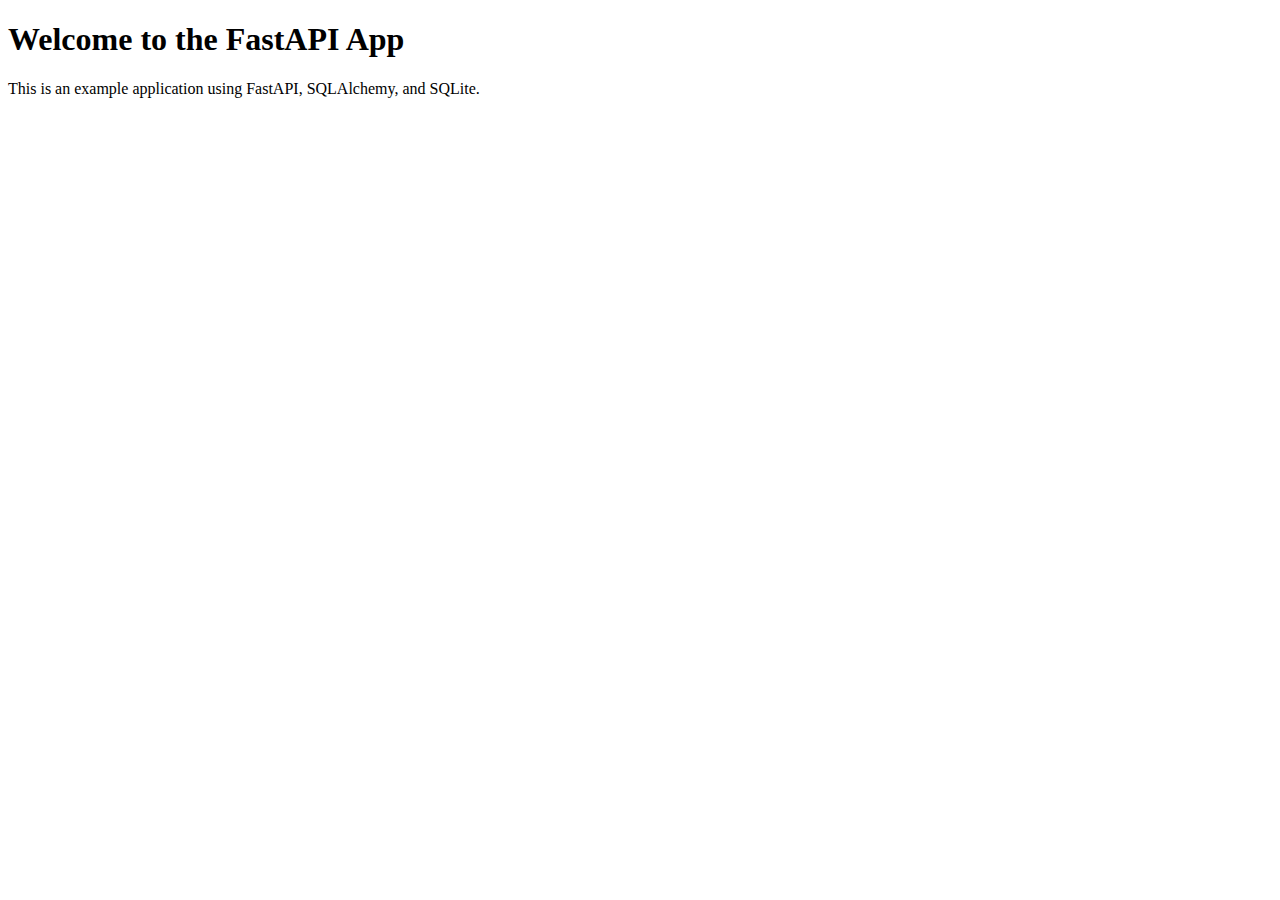
==== templates/index.html @ 82763650 "apis for baic application functionalities." ====
<!DOCTYPE html>
<html lang="en">
<head>
    <meta charset="UTF-8">
    <meta name="viewport" content="width=device-width, initial-scale=1.0">
    <title>FastAPI Example</title>
    <link rel="stylesheet" href="/static/styles/style.css">
</head>
<body>
    <h1>Welcome to the FastAPI App</h1>
    <p>This is an example application using FastAPI, SQLAlchemy, and SQLite.</p>
</body>
</html>
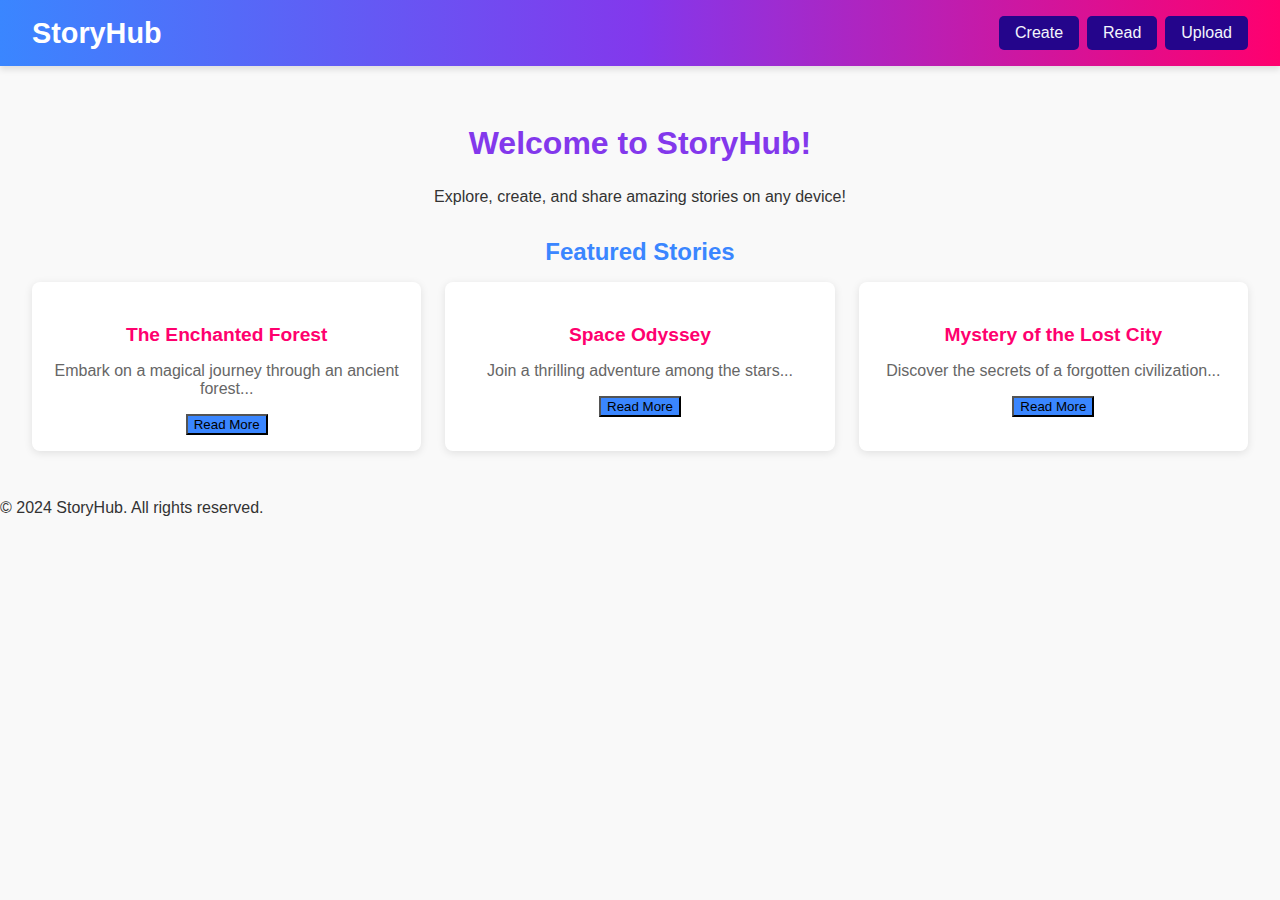
==== commit 5183060d: "basic generate story implemantation." ====
--- a/templates/index.html
+++ b/templates/index.html
@@ -3,11 +3,78 @@
 <head>
     <meta charset="UTF-8">
     <meta name="viewport" content="width=device-width, initial-scale=1.0">
-    <title>FastAPI Example</title>
-    <link rel="stylesheet" href="/static/styles/style.css">
-</head>
-<body>
-    <h1>Welcome to the FastAPI App</h1>
-    <p>This is an example application using FastAPI, SQLAlchemy, and SQLite.</p>
+    <title>Story Hub</title>
+    <link rel="stylesheet" href="/styles/style.css">
+    <header class="header">
+        <div class="logo">
+            <h1>StoryHub</h1>
+        </div>
+        <nav class="nav-buttons">
+            <!-- Button to trigger the API call for Create -->
+            <button onclick="navigateTo('/create')">Create</button>
+            <!-- Button to trigger the API call for Read -->
+            <button onclick="navigateTo('/read')">Read</button>
+            <!-- Button to trigger the API call for Upload -->
+            <button onclick="navigateTo('/upload')">Upload</button>
+        </nav>
+    </header>
+    
+    <!-- Div to dynamically update the content based on the button clicked -->
+    <div id="content"></div>
+    
+    <script>
+        // JavaScript function to navigate to the desired page
+        function navigateTo(page) {
+            // Fetch the page content from the API
+            fetch(page)
+                .then(response => response.text())
+                .then(data => {
+                    // Update the content of the 'content' div with the response
+                    document.getElementById("content").innerHTML = data;
+                })
+                .catch(error => {
+                    console.error("Error fetching the page:", error);
+                });
+        }
+    </script>
+    
+    <main>
+        <section class="welcome">
+            <h2>Welcome to StoryHub!</h2>
+            <p>Explore, create, and share amazing stories on any device!</p>
+        </section>
+
+        <section class="stories">
+            <h3>Featured Stories</h3>
+            <div class="story-grid">
+                <article class="story-card">
+                    <h4>The Enchanted Forest</h4>
+                    <p>Embark on a magical journey through an ancient forest...</p>
+                    <button>Read More</button>
+                </article>
+                <article class="story-card">
+                    <h4>Space Odyssey</h4>
+                    <p>Join a thrilling adventure among the stars...</p>
+                    <button>Read More</button>
+                </article>
+                <article class="story-card">
+                    <h4>Mystery of the Lost City</h4>
+                    <p>Discover the secrets of a forgotten civilization...</p>
+                    <button>Read More</button>
+                </article>
+            </div>
+        </section>
+    </main>
+
+    <footer>
+        <p>&copy; 2024 StoryHub. All rights reserved.</p>
+    </footer>
+
+    <script>
+        function navigate(section) {
+            alert(`Navigating to ${section}...`);
+            // Replace with actual navigation logic
+        }
+    </script>
 </body>
-</html>
+</html>--- a/styles/style.css
+++ b/styles/style.css
@@ -0,0 +1,103 @@
+/* General Styles */
+body {
+    font-family: 'Arial', sans-serif;
+    margin: 0;
+    padding: 0;
+    background: #f9f9f9;
+    color: #333;
+}
+
+header {
+    display: flex;
+    justify-content: space-between;
+    align-items: center;
+    padding: 1rem 2rem;
+    background: linear-gradient(90deg, #3a86ff, #8338ec, #ff006e);
+    color: white;
+    box-shadow: 0 4px 6px rgba(0, 0, 0, 0.1);
+    flex-wrap: wrap; /* For responsiveness */
+}
+
+header .logo h1 {
+    font-size: 1.8rem;
+    margin: 0;
+    font-weight: bold;
+    text-align: center;
+}
+
+.nav-buttons {
+    display: flex;
+    gap: 0.5rem;
+}
+
+.nav-buttons button {
+    background: rgb(36, 5, 139);
+    color: hsl(218, 57%, 97%);
+    border: none;
+    padding: 0.5rem 1rem;
+    font-size: 1rem;
+    border-radius: 5px;
+    cursor: pointer;
+    transition: background 0.3s ease, color 0.3s ease;
+}
+
+.nav-buttons button:hover {
+    background: #2b1287;
+    color: white;
+}
+
+main {
+    padding: 2rem;
+}
+
+.welcome {
+    text-align: center;
+    margin-bottom: 2rem;
+}
+
+.welcome h2 {
+    font-size: 2rem;
+    color: #8338ec;
+}
+
+.stories {
+    margin-top: 2rem;
+}
+
+.stories h3 {
+    text-align: center;
+    font-size: 1.5rem;
+    margin-bottom: 1rem;
+    color: #3a86ff;
+}
+
+.story-grid {
+    display: grid;
+    grid-template-columns: repeat(auto-fit, minmax(300px, 1fr));
+    gap: 1.5rem;
+}
+
+.story-card {
+    background: white;
+    padding: 1rem;
+    border-radius: 8px;
+    box-shadow: 0 2px 8px rgba(0, 0, 0, 0.1);
+    text-align: center;
+    transition: transform 0.3s ease, box-shadow 0.3s ease;
+}
+
+.story-card h4 {
+    color: #ff006e;
+    font-size: 1.2rem;
+    margin-bottom: 0.5rem;
+}
+
+.story-card p {
+    font-size: 1rem;
+    color: #666;
+}
+
+.story-card button {
+    background: #3a86ff;
+   
+}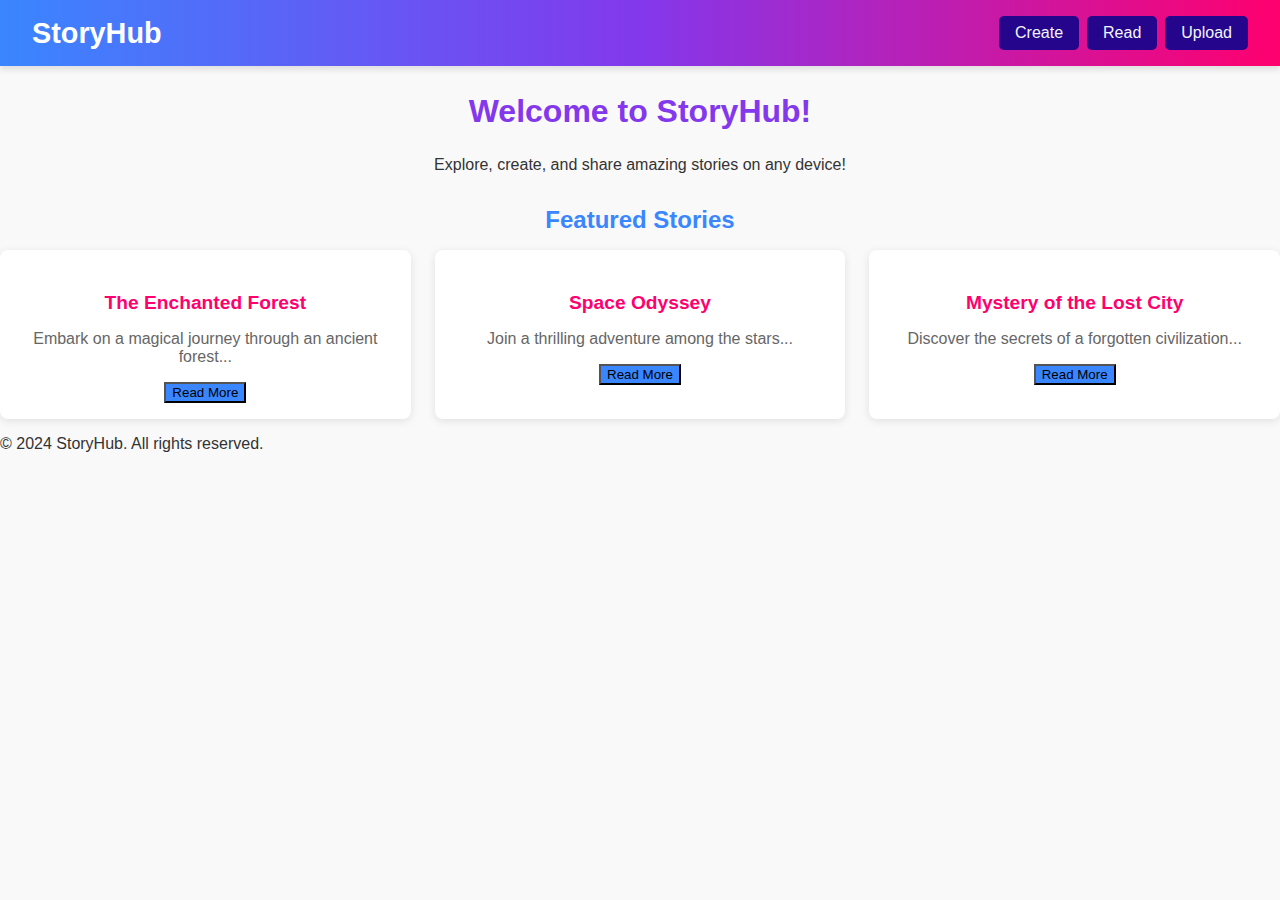
==== commit 4489d14a: "basic version of story generation." ====
--- a/templates/index.html
+++ b/templates/index.html
@@ -5,6 +5,8 @@
     <meta name="viewport" content="width=device-width, initial-scale=1.0">
     <title>Story Hub</title>
     <link rel="stylesheet" href="/styles/style.css">
+</head>
+<body>
     <header class="header">
         <div class="logo">
             <h1>StoryHub</h1>
@@ -20,25 +22,7 @@
     </header>
     
     <!-- Div to dynamically update the content based on the button clicked -->
-    <div id="content"></div>
-    
-    <script>
-        // JavaScript function to navigate to the desired page
-        function navigateTo(page) {
-            // Fetch the page content from the API
-            fetch(page)
-                .then(response => response.text())
-                .then(data => {
-                    // Update the content of the 'content' div with the response
-                    document.getElementById("content").innerHTML = data;
-                })
-                .catch(error => {
-                    console.error("Error fetching the page:", error);
-                });
-        }
-    </script>
-    
-    <main>
+    <div id="content">
         <section class="welcome">
             <h2>Welcome to StoryHub!</h2>
             <p>Explore, create, and share amazing stories on any device!</p>
@@ -64,17 +48,26 @@
                 </article>
             </div>
         </section>
-    </main>
+    </div>
 
     <footer>
         <p>&copy; 2024 StoryHub. All rights reserved.</p>
     </footer>
 
     <script>
-        function navigate(section) {
-            alert(`Navigating to ${section}...`);
-            // Replace with actual navigation logic
+        // JavaScript function to navigate to the desired page
+        function navigateTo(page) {
+            // Fetch the page content from the API
+            fetch(page)
+                .then(response => response.text())
+                .then(data => {
+                    // Update the content of the 'content' div with the response
+                    document.getElementById("content").innerHTML = data;
+                })
+                .catch(error => {
+                    console.error("Error fetching the page:", error);
+                });
         }
     </script>
 </body>
-</html>+</html>
